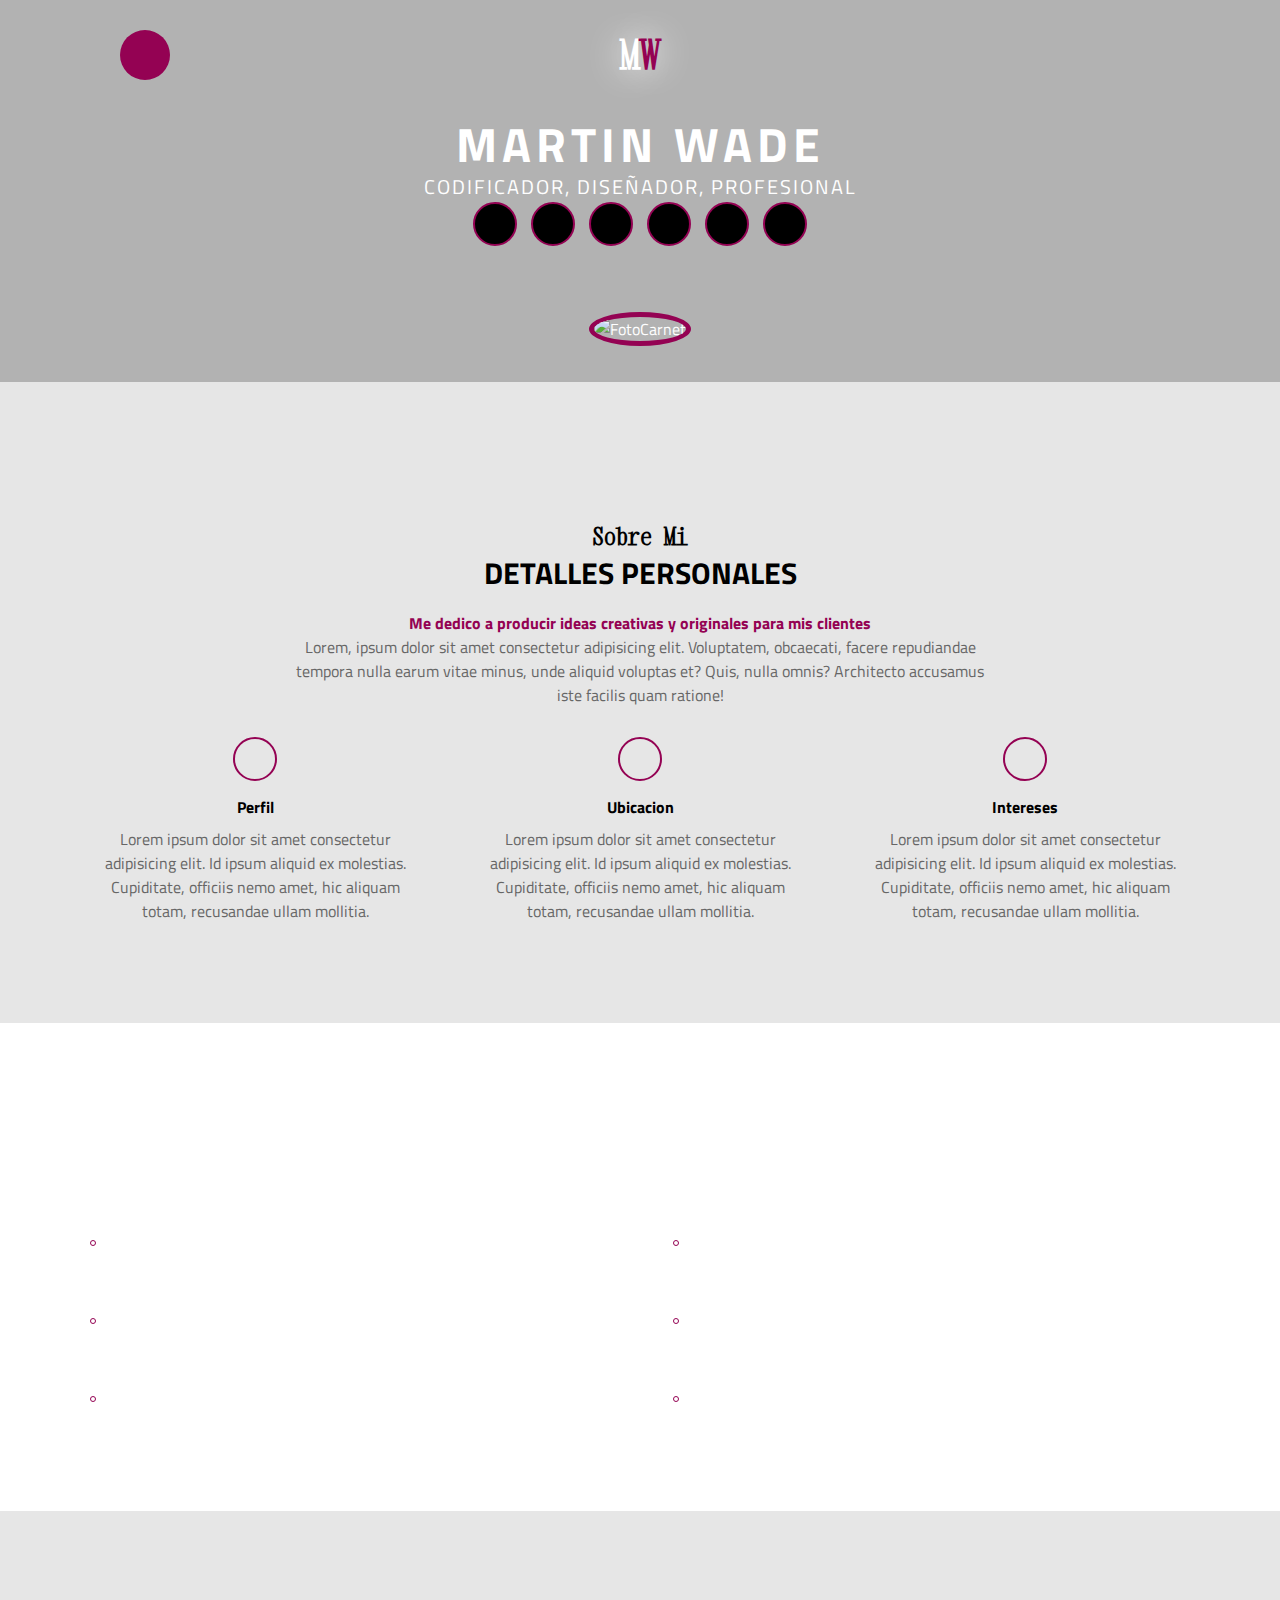
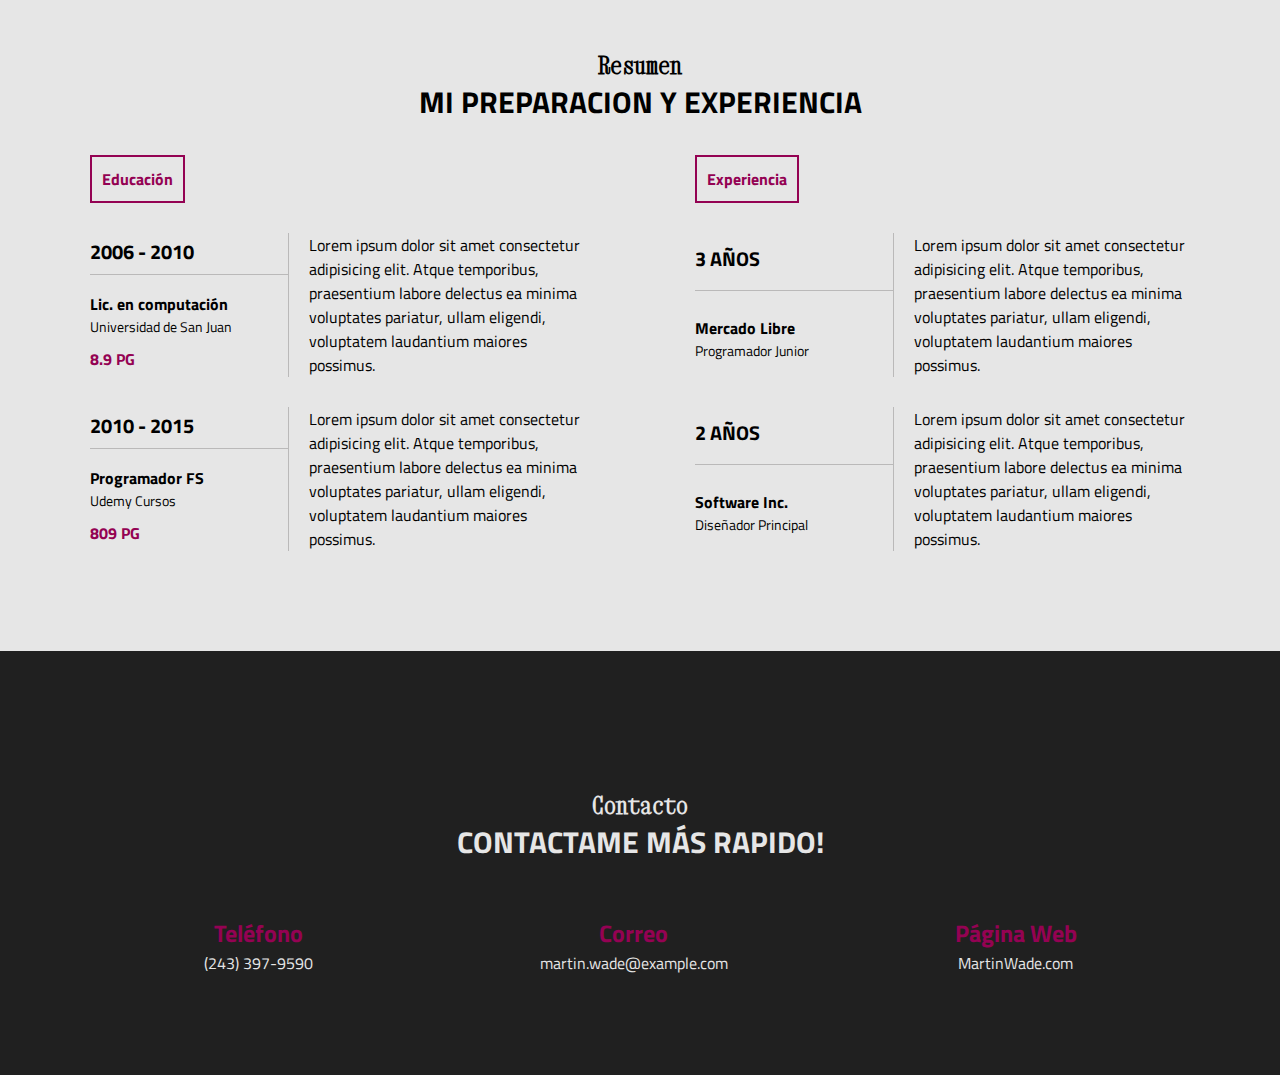
==== CV.html @ 5d3f1781 "Se agrega el Proyecto" ====
<!DOCTYPE html>
<html lang="es">
<head>
    <meta charset="UTF-8">
    <meta http-equiv="X-UA-Compatible" content="IE=edge">
    <link rel="stylesheet" href="https://cdnjs.cloudflare.com/ajax/libs/font-awesome/6.3.0/css/all.min.css" integrity="sha512-SzlrxWUlpfuzQ+pcUCosxcglQRNAq/DZjVsC0lE40xsADsfeQoEypE+enwcOiGjk/bSuGGKHEyjSoQ1zVisanQ==" crossorigin="anonymous" referrerpolicy="no-referrer" />
    <meta name="viewport" content="width=device-width, initial-scale=1.0">
    <link rel="stylesheet" href="css/estilos.css">
    <title>CV MARTIN WADE</title>
</head>
<body>
    <!-- SECCION INICIO -->
    <section class="inicio" id="inicio">
        <div class="contenido-seccion">
            <header>
                <div class="nav-bar" onclick="mostrarOcultarMenu()">
                    <i class="fa-solid fa-bars"></i>
                </div>
                <nav id="nav" class="nav">
                    <a href="#inicio">Inicio</a>
                    <a href="#sobremi">Sobre mi</a>
                    <a href="#habilidades">Habilidades</a>
                    <a href="#resumen">Resumen</a>
                    <a href="#contacto">Contacto</a>
                </nav>
                <div class="logo">
                    M<span class="color">W</span>
                </div>
            </header>
            <div class="info">
                <h1>MARTIN WADE</h1>
                <h2>CODIFICADOR, DISEÑADOR, PROFESIONAL</h2>
                <div class="redes">
                    <a href="#"><i class="fa-brands fa-twitter"></i></a>
                    <a href="#"><i class="fa-brands fa-facebook-f"></i></a>
                    <a href="#"><i class="fa-brands fa-square-instagram"></i></a>
                    <a href="#"><i class="fa-brands fa-youtube"></i></a>
                    <a href="#"><i class="fa-brands fa-linkedin-in"></i></a>
                    <a href="#"><i class="fa-brands fa-discord"></i></a>
                </div>
            </div>
            <div class="foto">
                <img src="FotoCV.jpg" alt="FotoCarnet">
            </div>
        </div>
    </section>

    <!-- SECCION SOBRE MI -->
    <section class="sobremi" id="sobremi">
        <div class="contenido-seccion">
            <h2 class="titulo-seccion">Sobre Mi</h2>
            <h3>Detalles personales</h3>

            <p class="especial">Me dedico a producir ideas creativas y originales para mis clientes</p>
            <p>Lorem, ipsum dolor sit amet consectetur adipisicing elit. Voluptatem, obcaecati, facere repudiandae tempora nulla earum vitae minus, unde aliquid voluptas et? Quis, nulla omnis? Architecto accusamus iste facilis quam ratione!</p>

            <div class="fila">
                <div class="col">
                    <i class="fa-solid fa-user"></i>
                    <span class="titulo-detalle">Perfil</span>
                    <p>Lorem ipsum dolor sit amet consectetur adipisicing elit. Id ipsum aliquid ex molestias. Cupiditate, officiis nemo amet, hic aliquam totam, recusandae ullam mollitia.</p>
                </div>
                <div class="col">
                    <i class="fa-solid fa-location-pin"></i>
                    <span class="titulo-detalle">Ubicacion</span>
                    <p>Lorem ipsum dolor sit amet consectetur adipisicing elit. Id ipsum aliquid ex molestias. Cupiditate, officiis nemo amet, hic aliquam totam, recusandae ullam mollitia.</p>
                </div>
                <div class="col">
                    <i class="fa-solid fa-flag"></i>
                    <span class="titulo-detalle">Intereses</span>
                    <p>Lorem ipsum dolor sit amet consectetur adipisicing elit. Id ipsum aliquid ex molestias. Cupiditate, officiis nemo amet, hic aliquam totam, recusandae ullam mollitia.</p>
                </div>
            </div>
        </div>
    </section>

    <!-- SECCION HABILIDADES -->
    <section class="habilidades" id="habilidades">
        <div class="contenido-seccion">
            <h2 class="titulo-seccion">Mis habilidades</h2>
            <h3>Me especializo en</h3>

            <div class="fila">
                <div class="col">
                    <span>HTML/CSS</span>
                    <div class="cont-barra">
                        <div class="barra" id="html">
                            <!-- Colocar barras 17 con clase e mediante js -->
                        </div>
                        <span>98%</span>
                    </div>
                </div>
                <div class="col">
                    <span>JAVASCRIPT</span>
                    <div class="cont-barra">
                        <div class="barra" id="javascript">
                            <!-- Colocar barras 17 con clase e mediante js -->
                        </div>
                        <span>70%</span>
                    </div>
                </div>
            </div>
            <div class="fila">
                <div class="col">
                    <span>WORDPRESS</span>
                    <div class="cont-barra">
                        <div class="barra" id="wordpress">
                            <!-- Colocar barras 17 con clase e mediante js -->
                        </div>
                        <span>90%</span>
                    </div>
                </div>
                <div class="col">
                    <span>PHOTOSHOP</span>
                    <div class="cont-barra">
                        <div class="barra" id="photoshop">
                            <!-- Colocar barras 17 con clase e mediante js -->
                        </div>
                        <span>85%</span>
                    </div>
                </div>
            </div>
            <div class="fila">
                <div class="col">
                    <span>PHP</span>
                    <div class="cont-barra">
                        <div class="barra" id="php">
                            <!-- Colocar barras 17 con clase e mediante js -->
                        </div>
                        <span>95%</span>
                    </div>
                </div>
                <div class="col">
                    <span>ILUSTRATOR</span>
                    <div class="cont-barra">
                        <div class="barra" id="ilustrator">
                            <!-- Colocar barras 17 con clase e mediante js -->
                        </div>
                        <span>75%</span>
                    </div>
                </div>
            </div>
        </div>
    </section>

    <!-- SECCION RESUMEN -->
    <section class="resumen" id="resumen">
        <div class="contenido-seccion">
            <h2 class="titulo-seccion">Resumen</h2>
            <h3>Mi preparacion y experiencia</h3>
            <div class="info">
                <div class="col">
                    <span class="titulo">Educación</span>
                    <table>
                        <tr>
                            <td class="datos">
                                <h3>2006 - 2010</h3>
                            </td>
                            <td rowspan="2" class="descripcion">
                                Lorem ipsum dolor sit amet consectetur adipisicing elit. Atque temporibus, praesentium labore delectus ea minima voluptates pariatur, ullam eligendi, voluptatem laudantium maiores possimus.
                            </td>
                        </tr>
                        <tr>
                            <td>
                                <h4>Lic. en computación</h4>
                                <p>Universidad de San Juan</p>
                                <span class="promedio">8.9 PG</span>
                            </td>
                        </tr>
                    </table>
                    <table>
                        <tr>
                            <td class="datos">
                                <h3>2010 - 2015</h3>
                            </td>
                            <td rowspan="2" class="descripcion">
                                Lorem ipsum dolor sit amet consectetur adipisicing elit. Atque temporibus, praesentium labore delectus ea minima voluptates pariatur, ullam eligendi, voluptatem laudantium maiores possimus.
                            </td>
                        </tr>
                        <tr>
                            <td>
                                <h4>Programador FS</h4>
                                <p>Udemy Cursos</p>
                                <span class="promedio">809 PG</span>
                            </td>
                        </tr>
                    </table>
                </div>
                <div class="col">
                    <span class="titulo">Experiencia</span>
                    <table>
                        <tr>
                            <td class="datos">
                                <h3>3 años</h3>
                            </td>
                            <td rowspan="2" class="descripcion">
                                Lorem ipsum dolor sit amet consectetur adipisicing elit. Atque temporibus, praesentium labore delectus ea minima voluptates pariatur, ullam eligendi, voluptatem laudantium maiores possimus.
                            </td>
                        </tr>
                        <tr>
                            <td>
                                <h4>Mercado Libre</h4>
                                <p>Programador Junior</p>
                            </td>
                        </tr>
                    </table>
                    <table>
                        <tr>
                            <td class="datos">
                                <h3>2 años</h3>
                            </td>
                            <td rowspan="2" class="descripcion">
                                Lorem ipsum dolor sit amet consectetur adipisicing elit. Atque temporibus, praesentium labore delectus ea minima voluptates pariatur, ullam eligendi, voluptatem laudantium maiores possimus.
                            </td>
                        </tr>
                        <tr>
                            <td>
                                <h4>Software Inc.</h4>
                                <p>Diseñador Principal</p>
                            </td>
                        </tr>
                    </table>
                </div>
            </div>
        </div>
    </section>

    <!-- SECCION CONTACTO -->
    <section class="contacto" id="contacto">
        <div class="contenido-seccion">
            <h2 class="titulo-seccion">Contacto</h2>
            <h3>Contactame más rapido!</h3>

            <div class="fila">
                <div class="col">
                    <h2>
                        <i class="fa-solid fa-phone"></i> Teléfono
                    </h2>
                    <span class="info-contacto">(243) 397-9590</span>
                </div>
                <div class="col">
                    <h2>
                        <i class="fa-solid fa-envelope"></i> Correo
                    </h2>
                    <span class="info-contacto">martin.wade@example.com</span>
                </div>
                <div class="col">
                    <h2>
                        <i class="fa-solid fa-globe"></i> Página Web
                    </h2>
                    <span class="info-contacto">MartinWade.com</span>
                </div>
            </div>
        </div>
    </section>

    <script src="js/script.js"></script>
</body>
</html>
---- css/estilos.css ----
/** Fuentes **/
@import url('https://fonts.googleapis.com/css2?family=Titillium+Web:wght@200;300;400;600;700&family=Xanh+Mono&display=swap');
*{
    font-family: "Titillium Web";
    margin: 0;
    padding: 0;
}
html{
    scroll-behavior: smooth;
}

/** SECCION INICIO **/
.inicio{
    background: linear-gradient(rgba(0,0,0,.3), rgba(0,0,0,.3)), 
    url(https://as2.ftcdn.net/v2/jpg/02/30/45/55/1000_F_230455583_vTonh0JwTEKS4bJX6By3h8fOPCRRUaGG.jpg);
    background-size: cover;
    background-position: center center;
    color: #fff;
}
.inicio .contenido-seccion{
    max-width: 1100px;
    margin: auto;
    text-align: center;
    padding: 0 10px;
}
.inicio .contenido-seccion header{
    padding: 30px;
}
/** menu lateral **/
.inicio .contenido-seccion header nav{
    position: fixed;
    margin-left: 60px;
    background-color: #940253;
    padding: 15px;
    border-radius: 10px;
    text-align: left;
    z-index: 99;
    display: none;
}
.inicio .contenido-seccion header nav a{
    display: block;
    color: #fff;
    text-decoration: none;
    margin-bottom: 10px;
    font-weight: bold;
}
/** ******** **/
.inicio .contenido-seccion header .logo{
    font-weight: bold;
    font-size: 2.5rem;
    font-family: "Xanh Mono";
    text-shadow: 0 0 35px #fff;
}
.inicio .contenido-seccion header .logo .color{
    color: #940253;
    font-family: "Xanh Mono";
}
.inicio .contenido-seccion header .nav-bar{
    position: fixed;
    background-color: #940253;
    font-size: 20px;
    width: 50px;
    height: 50px;
    border-radius: 50%;
    line-height: 50px;
    cursor: pointer;
    transition: .3s;
}
.inicio .contenido-seccion header .nav-bar:hover{
    box-shadow: 0 0 35px #fff;
}
.inicio .contenido-seccion .info{
    padding-bottom: 130px;
}
.inicio .contenido-seccion .info h1{
    font-size: 3rem;
    letter-spacing: 5px;
}
.inicio .contenido-seccion .info h2{
    font-weight: normal;
    font-size: 20px;
    margin-top: -10px;
    letter-spacing: 2px;
}
.incio .contenido-seccion .info .redes{
    margin: 20px 0;
}
.inicio .contenido-seccion .info .redes a{
    display: inline-block;
    text-decoration: none;
    background-color: #000;
    color: #940253;
    border:  2px solid #940253;
    border-radius: 50%;
    width: 40px;
    height: 40px;
    line-height: 40px;
    margin: 0 5px;
    transition: .3s;
}
.inicio .contenido-seccion .info .redes a:hover{
    color: #fff;
    background-color: #940253;
    box-shadow: 0 0 20px #fff;
}
.inicio .contenido-seccion .foto{
    position: relative;
}
.inicio .contenido-seccion .foto img{
    max-width: 300px;
    border-radius: 60%;
    border: 5px solid #940253;
    position: absolute;
    left: 50%;
    top: -70px;
    transform: translateX(-50%);
}

/** estilos generales **/
.titulo-seccion{
    font-family: "Xanh Mono";
    font-size: 1.5rem;
}
/** SECCION SOBRE MI **/
.sobremi{
    background-color: #e6e6e6;
    padding: 140px 0 100px 0;
    text-align: center;
}
.sobremi .contenido-seccion{
    max-width: 1100px;
    margin: auto;
    padding: 0 10px;
}
.sobremi .contenido-seccion h3{
    text-transform: uppercase;
    font-size: 30px;
}
.sobremi .contenido-seccion .especial{
    color: #940253;
    font-weight: bold;
    margin-top: 15px;
}
.sobremi .contenido-seccion p{
    max-width: 700px;
    margin: auto;
    color: #666;
}
.sobremi .contenido-seccion .fila{
    display: flex;
    margin-top: 30px;
    justify-content: space-between;
}
.sobremi .contenido-seccion .fila .col{
    width: 30%;
}
.sobremi .contenido-seccion .fila .col i{
    color: #940253;
    display: inline-block;
    width: 40px;
    height: 40px;
    border: 2px solid #940253;
    line-height: 40px;
    border-radius: 50%;
}
.sobremi .contenido-seccion .fila .col span{
    display: block;
    font-weight: bold;
    margin: 8px 0;
}

/** SECCION HABILIDADES **/
.habilidades{
    padding: 80px 0 100px 0;
    text-align: center;
    background: linear-gradient(rgba(0,0,0,.3), rgba(0,0,0,.3)), 
    url(https://eie.ucr.ac.cr/media/anuncios/2017/02/Electronica.jpg);
    background-size: cover;
    background-attachment: fixed;
    background-position: center center;
    color: #fff;
}
.habilidades .contenido-seccion{
    max-width: 1100px;
    margin: auto;
    padding: 0 10px;
}
.habilidades .contenido-seccion h3{
    text-transform: uppercase;
    font-size: 30px;
}
.habilidades .contenido-seccion .fila{
    display: flex;
    justify-content: space-between;
    margin-top: 30px;
}
.habilidades .contenido-seccion .fila .col{
    width: 47%;
    text-align: left;
}
.habilidades .contenido-seccion .fila .col .cont-barra{
    display: flex;
    align-items: center;
}
.habilidades .contenido-seccion .barra{
    display: flex;
    border: 1px solid #940253;
    padding: 2px;
    border-radius: 3px;
    margin-right: 10px;
}
.habilidades .contenido-seccion .barra .e{
    background-color: #363636;
    width: 20px;
    height: 30px;
    margin-right: 2px;
}

/** SECCION RESUMEN **/
.resumen{
    background-color: #e6e6e6;
    padding: 140px 0 100px 0;
    text-align: center;
}
.resumen .contenido-seccion{
    max-width: 1100px;
    margin: auto;
    padding: 0 10px;
}
.resumen .contenido-seccion h3{
    text-transform: uppercase;
    font-size: 30px;
}
.resumen .contenido-seccion .info{
    text-align: left;
    display: flex;
    justify-content: space-between;
    margin-top: 30px;
}
.resumen .contenido-seccion .info .col{
    width: 45%;
}
.resumen .contenido-seccion .info .col .titulo{
    display: inline-block;
    color: #940253;
    font-weight: bold;
    border: 2px solid #940253;
    padding: 10px;
}
.resumen .contenido-seccion .info .col table{
    margin-top: 30px;
    border-collapse: collapse;
}
.resumen .contenido-seccion .info .col table .datos{
    width: 40%;
    border-bottom: 1px solid #bab9b9;
}
.resumen .contenido-seccion .info .col table h4{
    margin-top: 10px;
}
.resumen .contenido-seccion .info .col table h3{
    font-size: 20px;
    margin-bottom: 5px;
}
.resumen .contenido-seccion .info .col table p{
    font-size: 14px;
}
.resumen .contenido-seccion .info .col table .promedio{
    display: block;
    color: #940253;
    margin-top: 10px;
    font-weight: bold;
}
.resumen .contenido-seccion .info .col table .descripcion{
    border-left: 1px solid #bab9b9;
    padding-left: 20px;
}

/** SECCION CONTACTO */
.contacto{
    background-color: #202020;
    padding: 140px 0 100px 0;
    color: #e6e6e6;
    text-align: center;
}
.contacto .contenido-seccion{
    max-width: 1100px;
    margin: auto;
    padding: 0 10px;
}
.contacto .contenido-seccion h3{
    text-transform: uppercase;
    font-size: 30px;
}
.contacto .contenido-seccion .fila{
    display: flex;
    justify-content: space-around;
}
.contacto .contenido-seccion .fila .col{
    margin-top: 50px;
}
.contacto .contenido-seccion .fila .col h2{
    color: #940253;
}
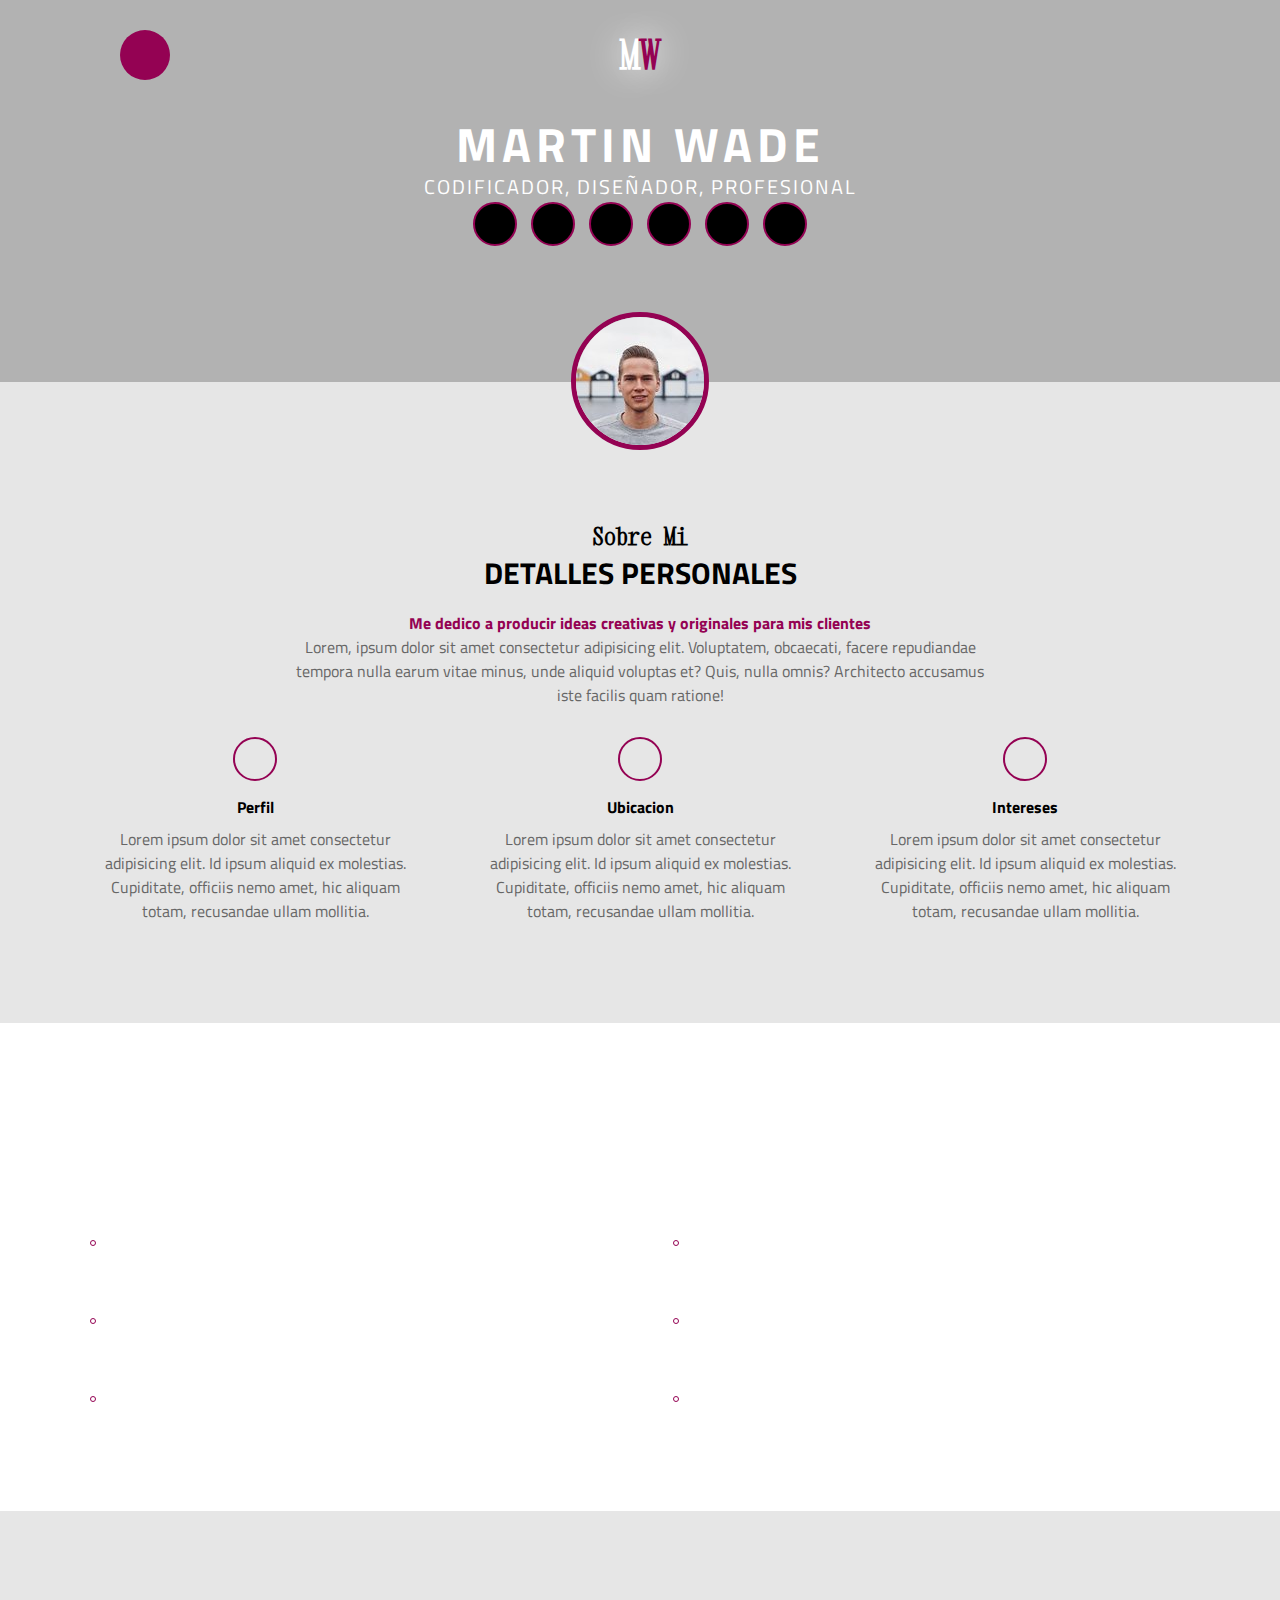
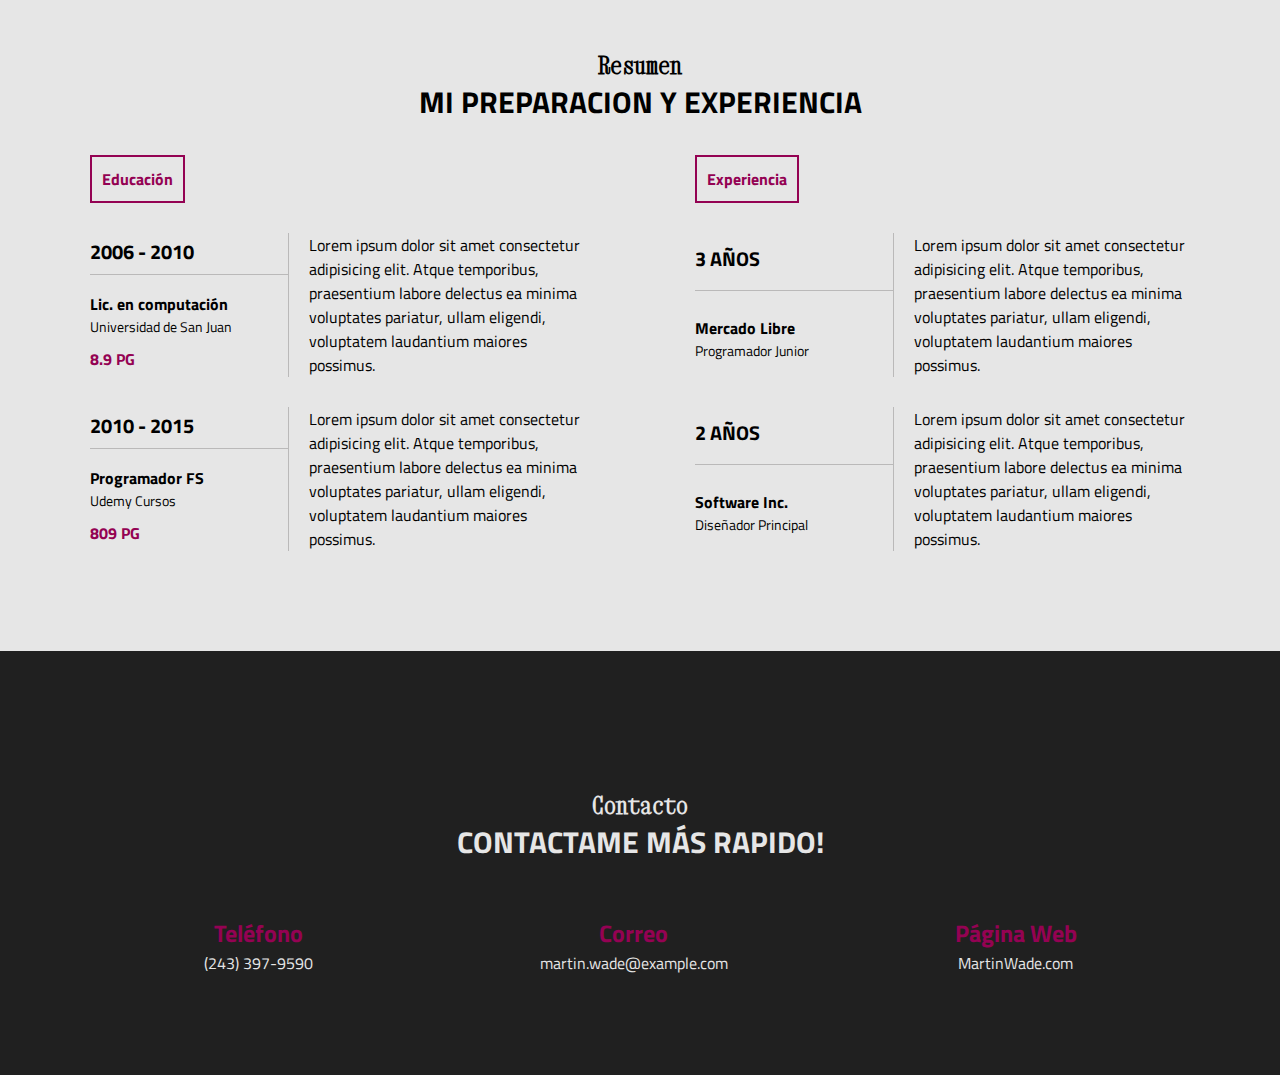
==== commit 945769d4: "Add files via upload" ====
--- a/CV.html
+++ b/CV.html
@@ -1,259 +1,259 @@
-<!DOCTYPE html>
-<html lang="es">
-<head>
-    <meta charset="UTF-8">
-    <meta http-equiv="X-UA-Compatible" content="IE=edge">
-    <link rel="stylesheet" href="https://cdnjs.cloudflare.com/ajax/libs/font-awesome/6.3.0/css/all.min.css" integrity="sha512-SzlrxWUlpfuzQ+pcUCosxcglQRNAq/DZjVsC0lE40xsADsfeQoEypE+enwcOiGjk/bSuGGKHEyjSoQ1zVisanQ==" crossorigin="anonymous" referrerpolicy="no-referrer" />
-    <meta name="viewport" content="width=device-width, initial-scale=1.0">
-    <link rel="stylesheet" href="css/estilos.css">
-    <title>CV MARTIN WADE</title>
-</head>
-<body>
-    <!-- SECCION INICIO -->
-    <section class="inicio" id="inicio">
-        <div class="contenido-seccion">
-            <header>
-                <div class="nav-bar" onclick="mostrarOcultarMenu()">
-                    <i class="fa-solid fa-bars"></i>
-                </div>
-                <nav id="nav" class="nav">
-                    <a href="#inicio">Inicio</a>
-                    <a href="#sobremi">Sobre mi</a>
-                    <a href="#habilidades">Habilidades</a>
-                    <a href="#resumen">Resumen</a>
-                    <a href="#contacto">Contacto</a>
-                </nav>
-                <div class="logo">
-                    M<span class="color">W</span>
-                </div>
-            </header>
-            <div class="info">
-                <h1>MARTIN WADE</h1>
-                <h2>CODIFICADOR, DISEÑADOR, PROFESIONAL</h2>
-                <div class="redes">
-                    <a href="#"><i class="fa-brands fa-twitter"></i></a>
-                    <a href="#"><i class="fa-brands fa-facebook-f"></i></a>
-                    <a href="#"><i class="fa-brands fa-square-instagram"></i></a>
-                    <a href="#"><i class="fa-brands fa-youtube"></i></a>
-                    <a href="#"><i class="fa-brands fa-linkedin-in"></i></a>
-                    <a href="#"><i class="fa-brands fa-discord"></i></a>
-                </div>
-            </div>
-            <div class="foto">
-                <img src="FotoCV.jpg" alt="FotoCarnet">
-            </div>
-        </div>
-    </section>
-
-    <!-- SECCION SOBRE MI -->
-    <section class="sobremi" id="sobremi">
-        <div class="contenido-seccion">
-            <h2 class="titulo-seccion">Sobre Mi</h2>
-            <h3>Detalles personales</h3>
-
-            <p class="especial">Me dedico a producir ideas creativas y originales para mis clientes</p>
-            <p>Lorem, ipsum dolor sit amet consectetur adipisicing elit. Voluptatem, obcaecati, facere repudiandae tempora nulla earum vitae minus, unde aliquid voluptas et? Quis, nulla omnis? Architecto accusamus iste facilis quam ratione!</p>
-
-            <div class="fila">
-                <div class="col">
-                    <i class="fa-solid fa-user"></i>
-                    <span class="titulo-detalle">Perfil</span>
-                    <p>Lorem ipsum dolor sit amet consectetur adipisicing elit. Id ipsum aliquid ex molestias. Cupiditate, officiis nemo amet, hic aliquam totam, recusandae ullam mollitia.</p>
-                </div>
-                <div class="col">
-                    <i class="fa-solid fa-location-pin"></i>
-                    <span class="titulo-detalle">Ubicacion</span>
-                    <p>Lorem ipsum dolor sit amet consectetur adipisicing elit. Id ipsum aliquid ex molestias. Cupiditate, officiis nemo amet, hic aliquam totam, recusandae ullam mollitia.</p>
-                </div>
-                <div class="col">
-                    <i class="fa-solid fa-flag"></i>
-                    <span class="titulo-detalle">Intereses</span>
-                    <p>Lorem ipsum dolor sit amet consectetur adipisicing elit. Id ipsum aliquid ex molestias. Cupiditate, officiis nemo amet, hic aliquam totam, recusandae ullam mollitia.</p>
-                </div>
-            </div>
-        </div>
-    </section>
-
-    <!-- SECCION HABILIDADES -->
-    <section class="habilidades" id="habilidades">
-        <div class="contenido-seccion">
-            <h2 class="titulo-seccion">Mis habilidades</h2>
-            <h3>Me especializo en</h3>
-
-            <div class="fila">
-                <div class="col">
-                    <span>HTML/CSS</span>
-                    <div class="cont-barra">
-                        <div class="barra" id="html">
-                            <!-- Colocar barras 17 con clase e mediante js -->
-                        </div>
-                        <span>98%</span>
-                    </div>
-                </div>
-                <div class="col">
-                    <span>JAVASCRIPT</span>
-                    <div class="cont-barra">
-                        <div class="barra" id="javascript">
-                            <!-- Colocar barras 17 con clase e mediante js -->
-                        </div>
-                        <span>70%</span>
-                    </div>
-                </div>
-            </div>
-            <div class="fila">
-                <div class="col">
-                    <span>WORDPRESS</span>
-                    <div class="cont-barra">
-                        <div class="barra" id="wordpress">
-                            <!-- Colocar barras 17 con clase e mediante js -->
-                        </div>
-                        <span>90%</span>
-                    </div>
-                </div>
-                <div class="col">
-                    <span>PHOTOSHOP</span>
-                    <div class="cont-barra">
-                        <div class="barra" id="photoshop">
-                            <!-- Colocar barras 17 con clase e mediante js -->
-                        </div>
-                        <span>85%</span>
-                    </div>
-                </div>
-            </div>
-            <div class="fila">
-                <div class="col">
-                    <span>PHP</span>
-                    <div class="cont-barra">
-                        <div class="barra" id="php">
-                            <!-- Colocar barras 17 con clase e mediante js -->
-                        </div>
-                        <span>95%</span>
-                    </div>
-                </div>
-                <div class="col">
-                    <span>ILUSTRATOR</span>
-                    <div class="cont-barra">
-                        <div class="barra" id="ilustrator">
-                            <!-- Colocar barras 17 con clase e mediante js -->
-                        </div>
-                        <span>75%</span>
-                    </div>
-                </div>
-            </div>
-        </div>
-    </section>
-
-    <!-- SECCION RESUMEN -->
-    <section class="resumen" id="resumen">
-        <div class="contenido-seccion">
-            <h2 class="titulo-seccion">Resumen</h2>
-            <h3>Mi preparacion y experiencia</h3>
-            <div class="info">
-                <div class="col">
-                    <span class="titulo">Educación</span>
-                    <table>
-                        <tr>
-                            <td class="datos">
-                                <h3>2006 - 2010</h3>
-                            </td>
-                            <td rowspan="2" class="descripcion">
-                                Lorem ipsum dolor sit amet consectetur adipisicing elit. Atque temporibus, praesentium labore delectus ea minima voluptates pariatur, ullam eligendi, voluptatem laudantium maiores possimus.
-                            </td>
-                        </tr>
-                        <tr>
-                            <td>
-                                <h4>Lic. en computación</h4>
-                                <p>Universidad de San Juan</p>
-                                <span class="promedio">8.9 PG</span>
-                            </td>
-                        </tr>
-                    </table>
-                    <table>
-                        <tr>
-                            <td class="datos">
-                                <h3>2010 - 2015</h3>
-                            </td>
-                            <td rowspan="2" class="descripcion">
-                                Lorem ipsum dolor sit amet consectetur adipisicing elit. Atque temporibus, praesentium labore delectus ea minima voluptates pariatur, ullam eligendi, voluptatem laudantium maiores possimus.
-                            </td>
-                        </tr>
-                        <tr>
-                            <td>
-                                <h4>Programador FS</h4>
-                                <p>Udemy Cursos</p>
-                                <span class="promedio">809 PG</span>
-                            </td>
-                        </tr>
-                    </table>
-                </div>
-                <div class="col">
-                    <span class="titulo">Experiencia</span>
-                    <table>
-                        <tr>
-                            <td class="datos">
-                                <h3>3 años</h3>
-                            </td>
-                            <td rowspan="2" class="descripcion">
-                                Lorem ipsum dolor sit amet consectetur adipisicing elit. Atque temporibus, praesentium labore delectus ea minima voluptates pariatur, ullam eligendi, voluptatem laudantium maiores possimus.
-                            </td>
-                        </tr>
-                        <tr>
-                            <td>
-                                <h4>Mercado Libre</h4>
-                                <p>Programador Junior</p>
-                            </td>
-                        </tr>
-                    </table>
-                    <table>
-                        <tr>
-                            <td class="datos">
-                                <h3>2 años</h3>
-                            </td>
-                            <td rowspan="2" class="descripcion">
-                                Lorem ipsum dolor sit amet consectetur adipisicing elit. Atque temporibus, praesentium labore delectus ea minima voluptates pariatur, ullam eligendi, voluptatem laudantium maiores possimus.
-                            </td>
-                        </tr>
-                        <tr>
-                            <td>
-                                <h4>Software Inc.</h4>
-                                <p>Diseñador Principal</p>
-                            </td>
-                        </tr>
-                    </table>
-                </div>
-            </div>
-        </div>
-    </section>
-
-    <!-- SECCION CONTACTO -->
-    <section class="contacto" id="contacto">
-        <div class="contenido-seccion">
-            <h2 class="titulo-seccion">Contacto</h2>
-            <h3>Contactame más rapido!</h3>
-
-            <div class="fila">
-                <div class="col">
-                    <h2>
-                        <i class="fa-solid fa-phone"></i> Teléfono
-                    </h2>
-                    <span class="info-contacto">(243) 397-9590</span>
-                </div>
-                <div class="col">
-                    <h2>
-                        <i class="fa-solid fa-envelope"></i> Correo
-                    </h2>
-                    <span class="info-contacto">martin.wade@example.com</span>
-                </div>
-                <div class="col">
-                    <h2>
-                        <i class="fa-solid fa-globe"></i> Página Web
-                    </h2>
-                    <span class="info-contacto">MartinWade.com</span>
-                </div>
-            </div>
-        </div>
-    </section>
-
-    <script src="js/script.js"></script>
-</body>
+<!DOCTYPE html>
+<html lang="es">
+<head>
+    <meta charset="UTF-8">
+    <meta http-equiv="X-UA-Compatible" content="IE=edge">
+    <link rel="stylesheet" href="https://cdnjs.cloudflare.com/ajax/libs/font-awesome/6.3.0/css/all.min.css" integrity="sha512-SzlrxWUlpfuzQ+pcUCosxcglQRNAq/DZjVsC0lE40xsADsfeQoEypE+enwcOiGjk/bSuGGKHEyjSoQ1zVisanQ==" crossorigin="anonymous" referrerpolicy="no-referrer" />
+    <meta name="viewport" content="width=device-width, initial-scale=1.0">
+    <link rel="stylesheet" href="css/estilos.css">
+    <title>CV MARTIN WADE</title>
+</head>
+<body>
+    <!-- SECCION INICIO -->
+    <section class="inicio" id="inicio">
+        <div class="contenido-seccion">
+            <header>
+                <div class="nav-bar" onclick="mostrarOcultarMenu()">
+                    <i class="fa-solid fa-bars"></i>
+                </div>
+                <nav id="nav" class="nav">
+                    <a href="#inicio">Inicio</a>
+                    <a href="#sobremi">Sobre mi</a>
+                    <a href="#habilidades">Habilidades</a>
+                    <a href="#resumen">Resumen</a>
+                    <a href="#contacto">Contacto</a>
+                </nav>
+                <div class="logo">
+                    M<span class="color">W</span>
+                </div>
+            </header>
+            <div class="info">
+                <h1>MARTIN WADE</h1>
+                <h2>CODIFICADOR, DISEÑADOR, PROFESIONAL</h2>
+                <div class="redes">
+                    <a href="#"><i class="fa-brands fa-twitter"></i></a>
+                    <a href="#"><i class="fa-brands fa-facebook-f"></i></a>
+                    <a href="#"><i class="fa-brands fa-square-instagram"></i></a>
+                    <a href="#"><i class="fa-brands fa-youtube"></i></a>
+                    <a href="#"><i class="fa-brands fa-linkedin-in"></i></a>
+                    <a href="#"><i class="fa-brands fa-discord"></i></a>
+                </div>
+            </div>
+            <div class="foto">
+                <img src="FotoCV.jpg" alt="FotoCarnet">
+            </div>
+        </div>
+    </section>
+
+    <!-- SECCION SOBRE MI -->
+    <section class="sobremi" id="sobremi">
+        <div class="contenido-seccion">
+            <h2 class="titulo-seccion">Sobre Mi</h2>
+            <h3>Detalles personales</h3>
+
+            <p class="especial">Me dedico a producir ideas creativas y originales para mis clientes</p>
+            <p>Lorem, ipsum dolor sit amet consectetur adipisicing elit. Voluptatem, obcaecati, facere repudiandae tempora nulla earum vitae minus, unde aliquid voluptas et? Quis, nulla omnis? Architecto accusamus iste facilis quam ratione!</p>
+
+            <div class="fila">
+                <div class="col">
+                    <i class="fa-solid fa-user"></i>
+                    <span class="titulo-detalle">Perfil</span>
+                    <p>Lorem ipsum dolor sit amet consectetur adipisicing elit. Id ipsum aliquid ex molestias. Cupiditate, officiis nemo amet, hic aliquam totam, recusandae ullam mollitia.</p>
+                </div>
+                <div class="col">
+                    <i class="fa-solid fa-location-pin"></i>
+                    <span class="titulo-detalle">Ubicacion</span>
+                    <p>Lorem ipsum dolor sit amet consectetur adipisicing elit. Id ipsum aliquid ex molestias. Cupiditate, officiis nemo amet, hic aliquam totam, recusandae ullam mollitia.</p>
+                </div>
+                <div class="col">
+                    <i class="fa-solid fa-flag"></i>
+                    <span class="titulo-detalle">Intereses</span>
+                    <p>Lorem ipsum dolor sit amet consectetur adipisicing elit. Id ipsum aliquid ex molestias. Cupiditate, officiis nemo amet, hic aliquam totam, recusandae ullam mollitia.</p>
+                </div>
+            </div>
+        </div>
+    </section>
+
+    <!-- SECCION HABILIDADES -->
+    <section class="habilidades" id="habilidades">
+        <div class="contenido-seccion">
+            <h2 class="titulo-seccion">Mis habilidades</h2>
+            <h3>Me especializo en</h3>
+
+            <div class="fila">
+                <div class="col">
+                    <span>HTML/CSS</span>
+                    <div class="cont-barra">
+                        <div class="barra" id="html">
+                            <!-- Colocar barras 17 con clase e mediante js -->
+                        </div>
+                        <span>98%</span>
+                    </div>
+                </div>
+                <div class="col">
+                    <span>JAVASCRIPT</span>
+                    <div class="cont-barra">
+                        <div class="barra" id="javascript">
+                            <!-- Colocar barras 17 con clase e mediante js -->
+                        </div>
+                        <span>70%</span>
+                    </div>
+                </div>
+            </div>
+            <div class="fila">
+                <div class="col">
+                    <span>WORDPRESS</span>
+                    <div class="cont-barra">
+                        <div class="barra" id="wordpress">
+                            <!-- Colocar barras 17 con clase e mediante js -->
+                        </div>
+                        <span>90%</span>
+                    </div>
+                </div>
+                <div class="col">
+                    <span>PHOTOSHOP</span>
+                    <div class="cont-barra">
+                        <div class="barra" id="photoshop">
+                            <!-- Colocar barras 17 con clase e mediante js -->
+                        </div>
+                        <span>85%</span>
+                    </div>
+                </div>
+            </div>
+            <div class="fila">
+                <div class="col">
+                    <span>PHP</span>
+                    <div class="cont-barra">
+                        <div class="barra" id="php">
+                            <!-- Colocar barras 17 con clase e mediante js -->
+                        </div>
+                        <span>95%</span>
+                    </div>
+                </div>
+                <div class="col">
+                    <span>ILUSTRATOR</span>
+                    <div class="cont-barra">
+                        <div class="barra" id="ilustrator">
+                            <!-- Colocar barras 17 con clase e mediante js -->
+                        </div>
+                        <span>75%</span>
+                    </div>
+                </div>
+            </div>
+        </div>
+    </section>
+
+    <!-- SECCION RESUMEN -->
+    <section class="resumen" id="resumen">
+        <div class="contenido-seccion">
+            <h2 class="titulo-seccion">Resumen</h2>
+            <h3>Mi preparacion y experiencia</h3>
+            <div class="info">
+                <div class="col">
+                    <span class="titulo">Educación</span>
+                    <table>
+                        <tr>
+                            <td class="datos">
+                                <h3>2006 - 2010</h3>
+                            </td>
+                            <td rowspan="2" class="descripcion">
+                                Lorem ipsum dolor sit amet consectetur adipisicing elit. Atque temporibus, praesentium labore delectus ea minima voluptates pariatur, ullam eligendi, voluptatem laudantium maiores possimus.
+                            </td>
+                        </tr>
+                        <tr>
+                            <td>
+                                <h4>Lic. en computación</h4>
+                                <p>Universidad de San Juan</p>
+                                <span class="promedio">8.9 PG</span>
+                            </td>
+                        </tr>
+                    </table>
+                    <table>
+                        <tr>
+                            <td class="datos">
+                                <h3>2010 - 2015</h3>
+                            </td>
+                            <td rowspan="2" class="descripcion">
+                                Lorem ipsum dolor sit amet consectetur adipisicing elit. Atque temporibus, praesentium labore delectus ea minima voluptates pariatur, ullam eligendi, voluptatem laudantium maiores possimus.
+                            </td>
+                        </tr>
+                        <tr>
+                            <td>
+                                <h4>Programador FS</h4>
+                                <p>Udemy Cursos</p>
+                                <span class="promedio">809 PG</span>
+                            </td>
+                        </tr>
+                    </table>
+                </div>
+                <div class="col">
+                    <span class="titulo">Experiencia</span>
+                    <table>
+                        <tr>
+                            <td class="datos">
+                                <h3>3 años</h3>
+                            </td>
+                            <td rowspan="2" class="descripcion">
+                                Lorem ipsum dolor sit amet consectetur adipisicing elit. Atque temporibus, praesentium labore delectus ea minima voluptates pariatur, ullam eligendi, voluptatem laudantium maiores possimus.
+                            </td>
+                        </tr>
+                        <tr>
+                            <td>
+                                <h4>Mercado Libre</h4>
+                                <p>Programador Junior</p>
+                            </td>
+                        </tr>
+                    </table>
+                    <table>
+                        <tr>
+                            <td class="datos">
+                                <h3>2 años</h3>
+                            </td>
+                            <td rowspan="2" class="descripcion">
+                                Lorem ipsum dolor sit amet consectetur adipisicing elit. Atque temporibus, praesentium labore delectus ea minima voluptates pariatur, ullam eligendi, voluptatem laudantium maiores possimus.
+                            </td>
+                        </tr>
+                        <tr>
+                            <td>
+                                <h4>Software Inc.</h4>
+                                <p>Diseñador Principal</p>
+                            </td>
+                        </tr>
+                    </table>
+                </div>
+            </div>
+        </div>
+    </section>
+
+    <!-- SECCION CONTACTO -->
+    <section class="contacto" id="contacto">
+        <div class="contenido-seccion">
+            <h2 class="titulo-seccion">Contacto</h2>
+            <h3>Contactame más rapido!</h3>
+
+            <div class="fila">
+                <div class="col">
+                    <h2>
+                        <i class="fa-solid fa-phone"></i> Teléfono
+                    </h2>
+                    <span class="info-contacto">(243) 397-9590</span>
+                </div>
+                <div class="col">
+                    <h2>
+                        <i class="fa-solid fa-envelope"></i> Correo
+                    </h2>
+                    <span class="info-contacto">martin.wade@example.com</span>
+                </div>
+                <div class="col">
+                    <h2>
+                        <i class="fa-solid fa-globe"></i> Página Web
+                    </h2>
+                    <span class="info-contacto">MartinWade.com</span>
+                </div>
+            </div>
+        </div>
+    </section>
+
+    <script src="js/script.js"></script>
+</body>
 </html>--- a/css/estilos.css
+++ b/css/estilos.css
@@ -1,304 +1,304 @@
-/** Fuentes **/
-@import url('https://fonts.googleapis.com/css2?family=Titillium+Web:wght@200;300;400;600;700&family=Xanh+Mono&display=swap');
-*{
-    font-family: "Titillium Web";
-    margin: 0;
-    padding: 0;
-}
-html{
-    scroll-behavior: smooth;
-}
-
-/** SECCION INICIO **/
-.inicio{
-    background: linear-gradient(rgba(0,0,0,.3), rgba(0,0,0,.3)), 
-    url(https://as2.ftcdn.net/v2/jpg/02/30/45/55/1000_F_230455583_vTonh0JwTEKS4bJX6By3h8fOPCRRUaGG.jpg);
-    background-size: cover;
-    background-position: center center;
-    color: #fff;
-}
-.inicio .contenido-seccion{
-    max-width: 1100px;
-    margin: auto;
-    text-align: center;
-    padding: 0 10px;
-}
-.inicio .contenido-seccion header{
-    padding: 30px;
-}
-/** menu lateral **/
-.inicio .contenido-seccion header nav{
-    position: fixed;
-    margin-left: 60px;
-    background-color: #940253;
-    padding: 15px;
-    border-radius: 10px;
-    text-align: left;
-    z-index: 99;
-    display: none;
-}
-.inicio .contenido-seccion header nav a{
-    display: block;
-    color: #fff;
-    text-decoration: none;
-    margin-bottom: 10px;
-    font-weight: bold;
-}
-/** ******** **/
-.inicio .contenido-seccion header .logo{
-    font-weight: bold;
-    font-size: 2.5rem;
-    font-family: "Xanh Mono";
-    text-shadow: 0 0 35px #fff;
-}
-.inicio .contenido-seccion header .logo .color{
-    color: #940253;
-    font-family: "Xanh Mono";
-}
-.inicio .contenido-seccion header .nav-bar{
-    position: fixed;
-    background-color: #940253;
-    font-size: 20px;
-    width: 50px;
-    height: 50px;
-    border-radius: 50%;
-    line-height: 50px;
-    cursor: pointer;
-    transition: .3s;
-}
-.inicio .contenido-seccion header .nav-bar:hover{
-    box-shadow: 0 0 35px #fff;
-}
-.inicio .contenido-seccion .info{
-    padding-bottom: 130px;
-}
-.inicio .contenido-seccion .info h1{
-    font-size: 3rem;
-    letter-spacing: 5px;
-}
-.inicio .contenido-seccion .info h2{
-    font-weight: normal;
-    font-size: 20px;
-    margin-top: -10px;
-    letter-spacing: 2px;
-}
-.incio .contenido-seccion .info .redes{
-    margin: 20px 0;
-}
-.inicio .contenido-seccion .info .redes a{
-    display: inline-block;
-    text-decoration: none;
-    background-color: #000;
-    color: #940253;
-    border:  2px solid #940253;
-    border-radius: 50%;
-    width: 40px;
-    height: 40px;
-    line-height: 40px;
-    margin: 0 5px;
-    transition: .3s;
-}
-.inicio .contenido-seccion .info .redes a:hover{
-    color: #fff;
-    background-color: #940253;
-    box-shadow: 0 0 20px #fff;
-}
-.inicio .contenido-seccion .foto{
-    position: relative;
-}
-.inicio .contenido-seccion .foto img{
-    max-width: 300px;
-    border-radius: 60%;
-    border: 5px solid #940253;
-    position: absolute;
-    left: 50%;
-    top: -70px;
-    transform: translateX(-50%);
-}
-
-/** estilos generales **/
-.titulo-seccion{
-    font-family: "Xanh Mono";
-    font-size: 1.5rem;
-}
-/** SECCION SOBRE MI **/
-.sobremi{
-    background-color: #e6e6e6;
-    padding: 140px 0 100px 0;
-    text-align: center;
-}
-.sobremi .contenido-seccion{
-    max-width: 1100px;
-    margin: auto;
-    padding: 0 10px;
-}
-.sobremi .contenido-seccion h3{
-    text-transform: uppercase;
-    font-size: 30px;
-}
-.sobremi .contenido-seccion .especial{
-    color: #940253;
-    font-weight: bold;
-    margin-top: 15px;
-}
-.sobremi .contenido-seccion p{
-    max-width: 700px;
-    margin: auto;
-    color: #666;
-}
-.sobremi .contenido-seccion .fila{
-    display: flex;
-    margin-top: 30px;
-    justify-content: space-between;
-}
-.sobremi .contenido-seccion .fila .col{
-    width: 30%;
-}
-.sobremi .contenido-seccion .fila .col i{
-    color: #940253;
-    display: inline-block;
-    width: 40px;
-    height: 40px;
-    border: 2px solid #940253;
-    line-height: 40px;
-    border-radius: 50%;
-}
-.sobremi .contenido-seccion .fila .col span{
-    display: block;
-    font-weight: bold;
-    margin: 8px 0;
-}
-
-/** SECCION HABILIDADES **/
-.habilidades{
-    padding: 80px 0 100px 0;
-    text-align: center;
-    background: linear-gradient(rgba(0,0,0,.3), rgba(0,0,0,.3)), 
-    url(https://eie.ucr.ac.cr/media/anuncios/2017/02/Electronica.jpg);
-    background-size: cover;
-    background-attachment: fixed;
-    background-position: center center;
-    color: #fff;
-}
-.habilidades .contenido-seccion{
-    max-width: 1100px;
-    margin: auto;
-    padding: 0 10px;
-}
-.habilidades .contenido-seccion h3{
-    text-transform: uppercase;
-    font-size: 30px;
-}
-.habilidades .contenido-seccion .fila{
-    display: flex;
-    justify-content: space-between;
-    margin-top: 30px;
-}
-.habilidades .contenido-seccion .fila .col{
-    width: 47%;
-    text-align: left;
-}
-.habilidades .contenido-seccion .fila .col .cont-barra{
-    display: flex;
-    align-items: center;
-}
-.habilidades .contenido-seccion .barra{
-    display: flex;
-    border: 1px solid #940253;
-    padding: 2px;
-    border-radius: 3px;
-    margin-right: 10px;
-}
-.habilidades .contenido-seccion .barra .e{
-    background-color: #363636;
-    width: 20px;
-    height: 30px;
-    margin-right: 2px;
-}
-
-/** SECCION RESUMEN **/
-.resumen{
-    background-color: #e6e6e6;
-    padding: 140px 0 100px 0;
-    text-align: center;
-}
-.resumen .contenido-seccion{
-    max-width: 1100px;
-    margin: auto;
-    padding: 0 10px;
-}
-.resumen .contenido-seccion h3{
-    text-transform: uppercase;
-    font-size: 30px;
-}
-.resumen .contenido-seccion .info{
-    text-align: left;
-    display: flex;
-    justify-content: space-between;
-    margin-top: 30px;
-}
-.resumen .contenido-seccion .info .col{
-    width: 45%;
-}
-.resumen .contenido-seccion .info .col .titulo{
-    display: inline-block;
-    color: #940253;
-    font-weight: bold;
-    border: 2px solid #940253;
-    padding: 10px;
-}
-.resumen .contenido-seccion .info .col table{
-    margin-top: 30px;
-    border-collapse: collapse;
-}
-.resumen .contenido-seccion .info .col table .datos{
-    width: 40%;
-    border-bottom: 1px solid #bab9b9;
-}
-.resumen .contenido-seccion .info .col table h4{
-    margin-top: 10px;
-}
-.resumen .contenido-seccion .info .col table h3{
-    font-size: 20px;
-    margin-bottom: 5px;
-}
-.resumen .contenido-seccion .info .col table p{
-    font-size: 14px;
-}
-.resumen .contenido-seccion .info .col table .promedio{
-    display: block;
-    color: #940253;
-    margin-top: 10px;
-    font-weight: bold;
-}
-.resumen .contenido-seccion .info .col table .descripcion{
-    border-left: 1px solid #bab9b9;
-    padding-left: 20px;
-}
-
-/** SECCION CONTACTO */
-.contacto{
-    background-color: #202020;
-    padding: 140px 0 100px 0;
-    color: #e6e6e6;
-    text-align: center;
-}
-.contacto .contenido-seccion{
-    max-width: 1100px;
-    margin: auto;
-    padding: 0 10px;
-}
-.contacto .contenido-seccion h3{
-    text-transform: uppercase;
-    font-size: 30px;
-}
-.contacto .contenido-seccion .fila{
-    display: flex;
-    justify-content: space-around;
-}
-.contacto .contenido-seccion .fila .col{
-    margin-top: 50px;
-}
-.contacto .contenido-seccion .fila .col h2{
-    color: #940253;
-}
+/** Fuentes **/
+@import url('https://fonts.googleapis.com/css2?family=Titillium+Web:wght@200;300;400;600;700&family=Xanh+Mono&display=swap');
+*{
+    font-family: "Titillium Web";
+    margin: 0;
+    padding: 0;
+}
+html{
+    scroll-behavior: smooth;
+}
+
+/** SECCION INICIO **/
+.inicio{
+    background: linear-gradient(rgba(0,0,0,.3), rgba(0,0,0,.3)), 
+    url(https://as2.ftcdn.net/v2/jpg/02/30/45/55/1000_F_230455583_vTonh0JwTEKS4bJX6By3h8fOPCRRUaGG.jpg);
+    background-size: cover;
+    background-position: center center;
+    color: #fff;
+}
+.inicio .contenido-seccion{
+    max-width: 1100px;
+    margin: auto;
+    text-align: center;
+    padding: 0 10px;
+}
+.inicio .contenido-seccion header{
+    padding: 30px;
+}
+/** menu lateral **/
+.inicio .contenido-seccion header nav{
+    position: fixed;
+    margin-left: 60px;
+    background-color: #940253;
+    padding: 15px;
+    border-radius: 10px;
+    text-align: left;
+    z-index: 99;
+    display: none;
+}
+.inicio .contenido-seccion header nav a{
+    display: block;
+    color: #fff;
+    text-decoration: none;
+    margin-bottom: 10px;
+    font-weight: bold;
+}
+/** ******** **/
+.inicio .contenido-seccion header .logo{
+    font-weight: bold;
+    font-size: 2.5rem;
+    font-family: "Xanh Mono";
+    text-shadow: 0 0 35px #fff;
+}
+.inicio .contenido-seccion header .logo .color{
+    color: #940253;
+    font-family: "Xanh Mono";
+}
+.inicio .contenido-seccion header .nav-bar{
+    position: fixed;
+    background-color: #940253;
+    font-size: 20px;
+    width: 50px;
+    height: 50px;
+    border-radius: 50%;
+    line-height: 50px;
+    cursor: pointer;
+    transition: .3s;
+}
+.inicio .contenido-seccion header .nav-bar:hover{
+    box-shadow: 0 0 35px #fff;
+}
+.inicio .contenido-seccion .info{
+    padding-bottom: 130px;
+}
+.inicio .contenido-seccion .info h1{
+    font-size: 3rem;
+    letter-spacing: 5px;
+}
+.inicio .contenido-seccion .info h2{
+    font-weight: normal;
+    font-size: 20px;
+    margin-top: -10px;
+    letter-spacing: 2px;
+}
+.incio .contenido-seccion .info .redes{
+    margin: 20px 0;
+}
+.inicio .contenido-seccion .info .redes a{
+    display: inline-block;
+    text-decoration: none;
+    background-color: #000;
+    color: #940253;
+    border:  2px solid #940253;
+    border-radius: 50%;
+    width: 40px;
+    height: 40px;
+    line-height: 40px;
+    margin: 0 5px;
+    transition: .3s;
+}
+.inicio .contenido-seccion .info .redes a:hover{
+    color: #fff;
+    background-color: #940253;
+    box-shadow: 0 0 20px #fff;
+}
+.inicio .contenido-seccion .foto{
+    position: relative;
+}
+.inicio .contenido-seccion .foto img{
+    max-width: 300px;
+    border-radius: 60%;
+    border: 5px solid #940253;
+    position: absolute;
+    left: 50%;
+    top: -70px;
+    transform: translateX(-50%);
+}
+
+/** estilos generales **/
+.titulo-seccion{
+    font-family: "Xanh Mono";
+    font-size: 1.5rem;
+}
+/** SECCION SOBRE MI **/
+.sobremi{
+    background-color: #e6e6e6;
+    padding: 140px 0 100px 0;
+    text-align: center;
+}
+.sobremi .contenido-seccion{
+    max-width: 1100px;
+    margin: auto;
+    padding: 0 10px;
+}
+.sobremi .contenido-seccion h3{
+    text-transform: uppercase;
+    font-size: 30px;
+}
+.sobremi .contenido-seccion .especial{
+    color: #940253;
+    font-weight: bold;
+    margin-top: 15px;
+}
+.sobremi .contenido-seccion p{
+    max-width: 700px;
+    margin: auto;
+    color: #666;
+}
+.sobremi .contenido-seccion .fila{
+    display: flex;
+    margin-top: 30px;
+    justify-content: space-between;
+}
+.sobremi .contenido-seccion .fila .col{
+    width: 30%;
+}
+.sobremi .contenido-seccion .fila .col i{
+    color: #940253;
+    display: inline-block;
+    width: 40px;
+    height: 40px;
+    border: 2px solid #940253;
+    line-height: 40px;
+    border-radius: 50%;
+}
+.sobremi .contenido-seccion .fila .col span{
+    display: block;
+    font-weight: bold;
+    margin: 8px 0;
+}
+
+/** SECCION HABILIDADES **/
+.habilidades{
+    padding: 80px 0 100px 0;
+    text-align: center;
+    background: linear-gradient(rgba(0,0,0,.3), rgba(0,0,0,.3)), 
+    url(https://eie.ucr.ac.cr/media/anuncios/2017/02/Electronica.jpg);
+    background-size: cover;
+    background-attachment: fixed;
+    background-position: center center;
+    color: #fff;
+}
+.habilidades .contenido-seccion{
+    max-width: 1100px;
+    margin: auto;
+    padding: 0 10px;
+}
+.habilidades .contenido-seccion h3{
+    text-transform: uppercase;
+    font-size: 30px;
+}
+.habilidades .contenido-seccion .fila{
+    display: flex;
+    justify-content: space-between;
+    margin-top: 30px;
+}
+.habilidades .contenido-seccion .fila .col{
+    width: 47%;
+    text-align: left;
+}
+.habilidades .contenido-seccion .fila .col .cont-barra{
+    display: flex;
+    align-items: center;
+}
+.habilidades .contenido-seccion .barra{
+    display: flex;
+    border: 1px solid #940253;
+    padding: 2px;
+    border-radius: 3px;
+    margin-right: 10px;
+}
+.habilidades .contenido-seccion .barra .e{
+    background-color: #363636;
+    width: 20px;
+    height: 30px;
+    margin-right: 2px;
+}
+
+/** SECCION RESUMEN **/
+.resumen{
+    background-color: #e6e6e6;
+    padding: 140px 0 100px 0;
+    text-align: center;
+}
+.resumen .contenido-seccion{
+    max-width: 1100px;
+    margin: auto;
+    padding: 0 10px;
+}
+.resumen .contenido-seccion h3{
+    text-transform: uppercase;
+    font-size: 30px;
+}
+.resumen .contenido-seccion .info{
+    text-align: left;
+    display: flex;
+    justify-content: space-between;
+    margin-top: 30px;
+}
+.resumen .contenido-seccion .info .col{
+    width: 45%;
+}
+.resumen .contenido-seccion .info .col .titulo{
+    display: inline-block;
+    color: #940253;
+    font-weight: bold;
+    border: 2px solid #940253;
+    padding: 10px;
+}
+.resumen .contenido-seccion .info .col table{
+    margin-top: 30px;
+    border-collapse: collapse;
+}
+.resumen .contenido-seccion .info .col table .datos{
+    width: 40%;
+    border-bottom: 1px solid #bab9b9;
+}
+.resumen .contenido-seccion .info .col table h4{
+    margin-top: 10px;
+}
+.resumen .contenido-seccion .info .col table h3{
+    font-size: 20px;
+    margin-bottom: 5px;
+}
+.resumen .contenido-seccion .info .col table p{
+    font-size: 14px;
+}
+.resumen .contenido-seccion .info .col table .promedio{
+    display: block;
+    color: #940253;
+    margin-top: 10px;
+    font-weight: bold;
+}
+.resumen .contenido-seccion .info .col table .descripcion{
+    border-left: 1px solid #bab9b9;
+    padding-left: 20px;
+}
+
+/** SECCION CONTACTO */
+.contacto{
+    background-color: #202020;
+    padding: 140px 0 100px 0;
+    color: #e6e6e6;
+    text-align: center;
+}
+.contacto .contenido-seccion{
+    max-width: 1100px;
+    margin: auto;
+    padding: 0 10px;
+}
+.contacto .contenido-seccion h3{
+    text-transform: uppercase;
+    font-size: 30px;
+}
+.contacto .contenido-seccion .fila{
+    display: flex;
+    justify-content: space-around;
+}
+.contacto .contenido-seccion .fila .col{
+    margin-top: 50px;
+}
+.contacto .contenido-seccion .fila .col h2{
+    color: #940253;
+}
